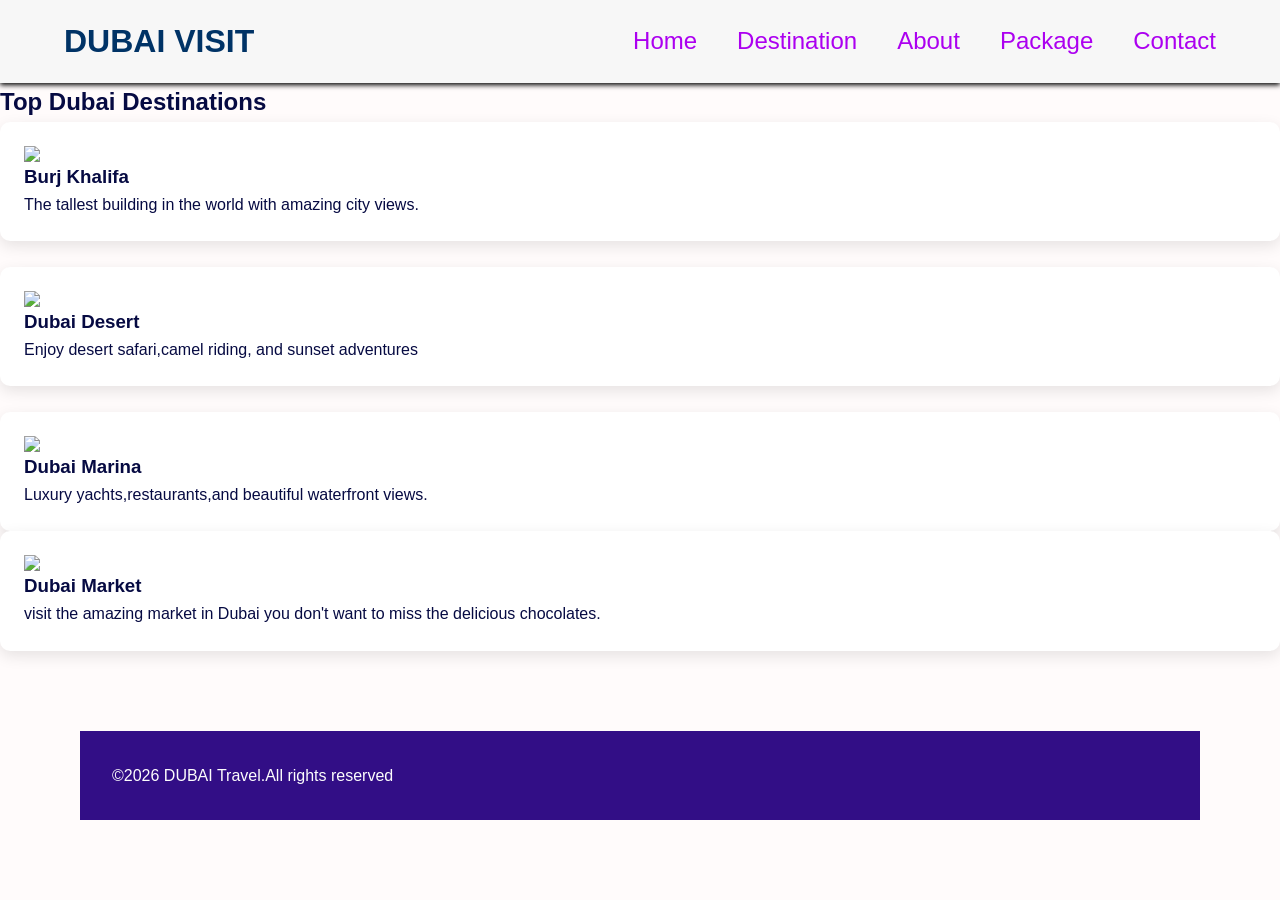
==== destination.html @ 7ae4ca47 "Add files via upload" ====
<!DOCTYPE html>
<html lang="en">
<head>
    <meta charset="UTF-8">
    <meta name="viewport" content="width=device-width, initial-scale=1.0">
    <title>DUBAI Destination</title>
     <link rel="stylesheet" href="style.css">
</head>
<body>
    <nav>
        <div class="logo">DUBAI VISIT <span></span></div>
      <ul>
        <li><a href="index.html">Home</a></li>
        <li><a href="destination.html">Destination</a></li>
        <li><a href="about.html">About</a></li>
        <li><a href="package.html">Package</a></li>
        <li><a href="contact.html">Contact</a></li>
      </ul>  
    </nav>
    <section class="page-title">
            <h2>Top Dubai Destinations</h2>
    </section>
   <section class="card-container">
    <div class="card">
      <img src="image/burji 6.jpg">
      <h3> Burj Khalifa</h3>
      <p> The tallest building in the world with amazing city views.</p>
    </div>
    <br/>
    <div class="card">
      <img src="image/desert.jpg">
      <h3> Dubai Desert</h3>
      <p>Enjoy desert safari,camel riding, and sunset adventures</p>
    </div>
    <br/>
    <div class="card">
      <img src="image/buriji 1.jpg">
      <h3>Dubai Marina</h3>
      <p>Luxury yachts,restaurants,and beautiful waterfront views.</p>
    </div>
    <div class="card">
      <img src="image/market.jpg">
      <h3>Dubai Market</h3>
      <p>visit the amazing market in Dubai you don't want to miss the delicious chocolates.</p>
    </div>
  </section>
    <footer>
    <p>
        &copy;2026 DUBAI Travel.All rights reserved
    </p>
</footer>
</body>
</html>
---- style.css ----
*{
    margin: 0%;
    padding: 0%;
    box-sizing: border-box;
    font-family: 'Segoe UI', Tahoma, Geneva, Verdana, sans-serif;
}
body{
    line-height: 1.6;
    color: rgb(6, 10, 66);
    background:linear-gradient( rgba(0,0,0,0.5)),;
    background-color: rgb(255, 251, 251);
}
.hero{
    height:80vh;
    background:
    linear-gradient(rgba(0,0,0,0.5), rgba(0,0,0,0.5)),
    url('image/burji\ 3.jpg');
    background-size:cover;
    background-position:center;
    display:flex;
    flex-direction:column;
    justify-content: center;
    align-items:center;
    text-align:center;
    color:white;
}
nav{
    display: flex;
    justify-content: space-between;
    align-items: center;
    padding: 1rem 5%;
    background-color: rgb(247, 247, 247);
    box-shadow: 0 2px 5px rgb(0, 0, 0);
    position: sticky;
    top: 0;
    z-index: 1000;
}
.card{
    background:rgb(255, 255, 255);
    border-radius:10px;
    padding: 1.5rem;
    box-shadow:0 5px 15px rgba(0,0,0,0.1);
    transition:0.3s;
    display: grid;
}
.card-content h2{
    margin-bottom:15px;
    color:#003366;
}
nav ul{
    display:flex;
    list-style:none;
    flex-wrap:wrap;
}
nav ul li{
    margin-left:40px;
}
nav ul li a{
    color:#ac00f0;
    text-decoration:none;
    font-weight:500;
    font-size: 1.5rem;
transition: color 0.35;
}
.hero p{
    font-size: 1.5rem;
    margin-bottom: 1.5rem;
}
.content{
    max-width: 1100px;
    margin: 0 3rem;
    padding: 0 2rem;
}
.btn{
    display:inline-block;
    padding: 0.5rem 2rem;
    background:gold;
    color:black;
    text-decoration: none;
    border-radius: 5px;
    margin: 1rem;
    font-size: 2rem;
}
footer{
    margin: 5rem;
    padding: 2rem;
    text-align: center;
    color: rgb(253, 253, 253);
    background-color: #320e86;
    display: flex;
}
.card-container{
    display: column;
    grid-template-columns:repeat(auto-fit,minmax(250px,1fr));
    gap: 100px;
    width: 100%;
}
.card img{
    width: 45rem;
    height: 200 px;
    object-fit: cover;
}
.hero h1{
    font-size: 4rem;
    margin-bottom: 1rem ;
}
.about-content{
    display:block;
    align-items:center;
    text-align: center;
    margin : 50px;
    padding: 50px;
}
.logo{
    font-size: 2rem;
    font-weight: bold;
    color:#003366
}
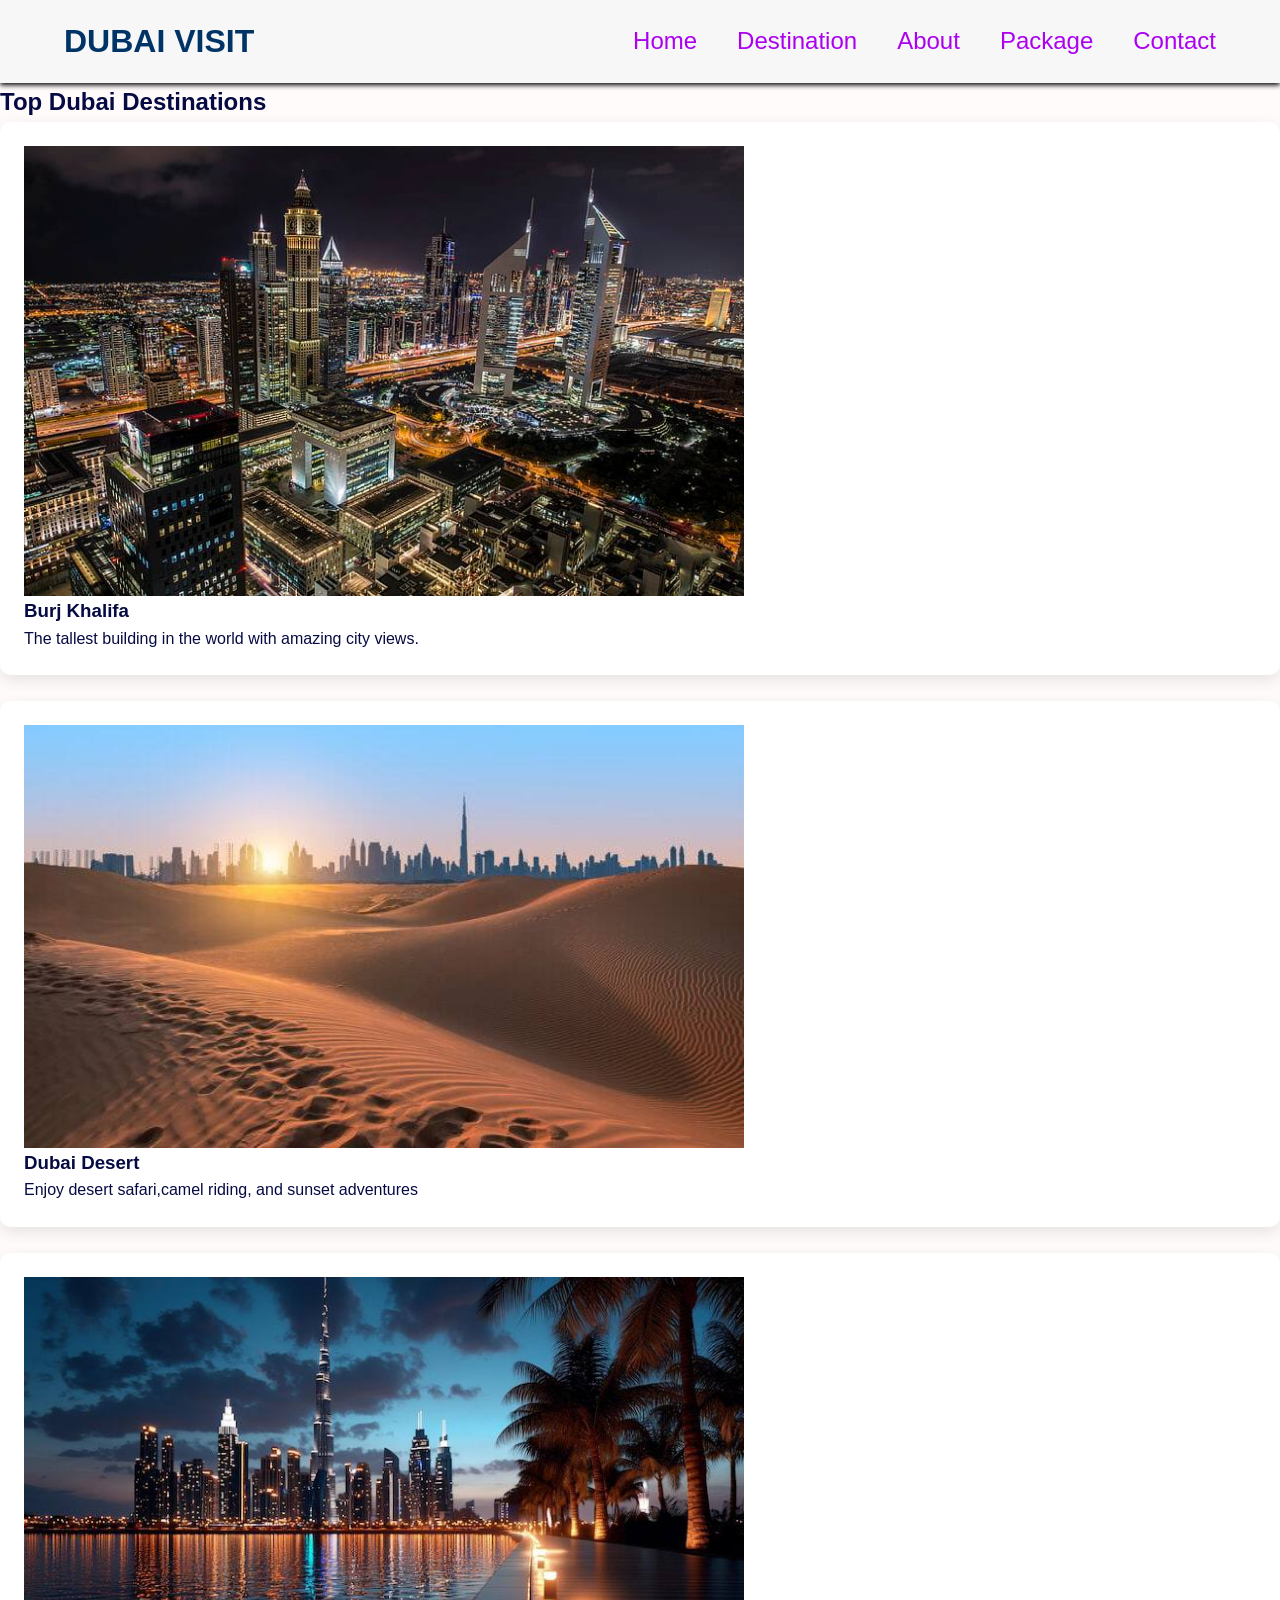
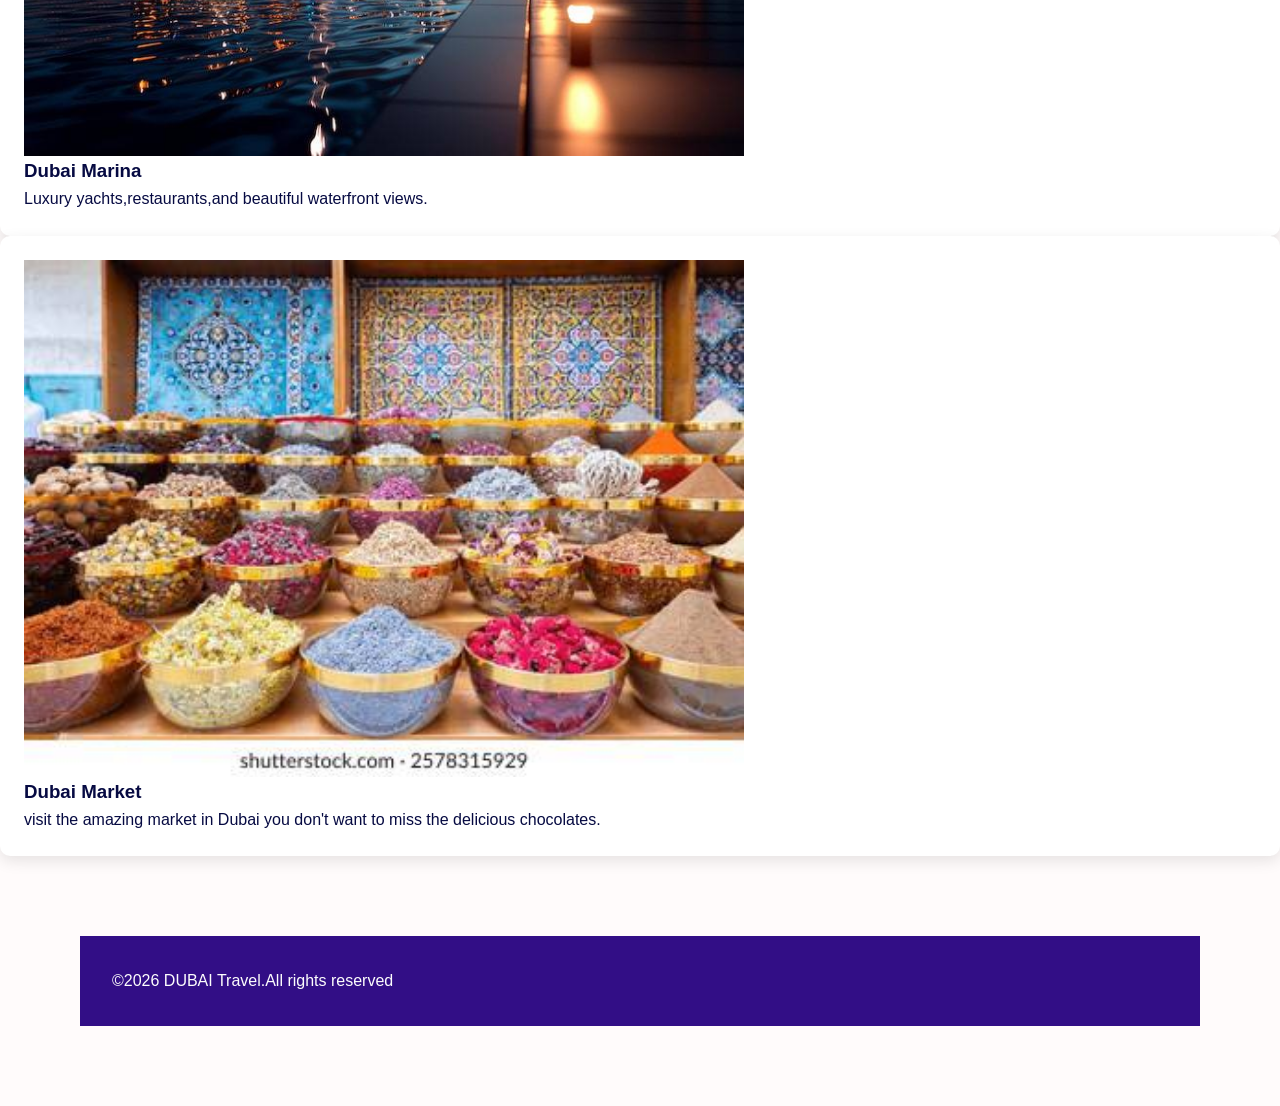
==== commit 7849635e: "Update destination.html" ====
--- a/destination.html
+++ b/destination.html
@@ -22,24 +22,24 @@
     </section>
    <section class="card-container">
     <div class="card">
-      <img src="image/burji 6.jpg">
+      <img src="burji 6.jpg">
       <h3> Burj Khalifa</h3>
       <p> The tallest building in the world with amazing city views.</p>
     </div>
     <br/>
     <div class="card">
-      <img src="image/desert.jpg">
+      <img src="desert.jpg">
       <h3> Dubai Desert</h3>
       <p>Enjoy desert safari,camel riding, and sunset adventures</p>
     </div>
     <br/>
     <div class="card">
-      <img src="image/buriji 1.jpg">
+      <img src="buriji 1.jpg">
       <h3>Dubai Marina</h3>
       <p>Luxury yachts,restaurants,and beautiful waterfront views.</p>
     </div>
     <div class="card">
-      <img src="image/market.jpg">
+      <img src="market.jpg">
       <h3>Dubai Market</h3>
       <p>visit the amazing market in Dubai you don't want to miss the delicious chocolates.</p>
     </div>
@@ -50,4 +50,4 @@
     </p>
 </footer>
 </body>
-</html>+</html>
